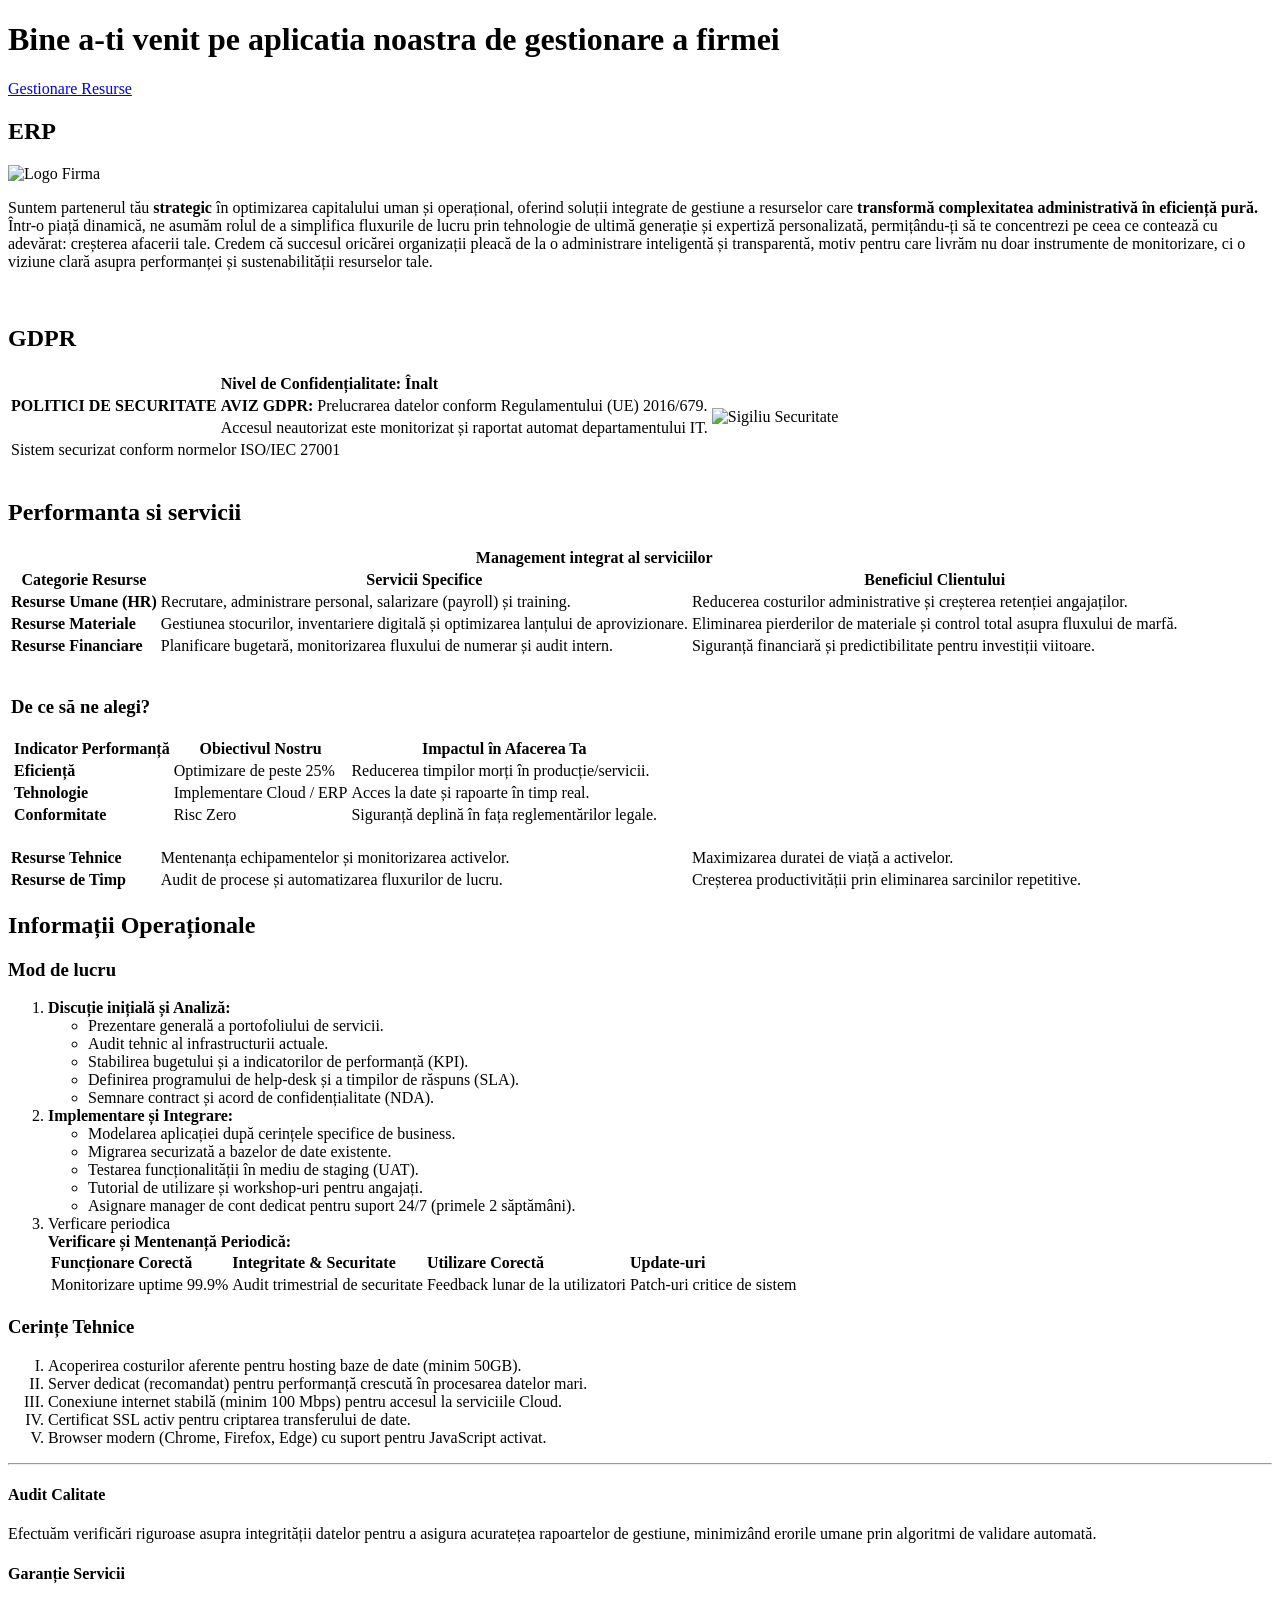
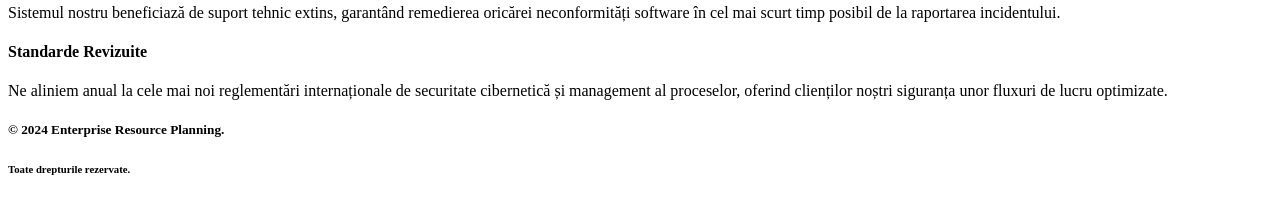
==== html5/index.html @ 4bfd5068 "tema lab 1" ====
<!doctype html>
<html lang="ro">
<head>
    <meta charset="UTF-8">
    <meta content="width=device-width, initial-scale=1" name="viewport">
    <title>Enterprise Resource Planning</title>
</head>
<body>


<header><h1 title="Welcome">Bine a-ti venit pe aplicatia noastra de gestionare a firmei</h1>
    <nav>
        <a href="gestionare_resurse.html" target="_blank">Gestionare Resurse</a>
    </nav>
</header>
<main>
    <section id="main-presentation">
        <h2>ERP</h2>
    <img alt="Logo Firma" height="150" src="https://picsum.photos/200/300" width="150">
    <p>Suntem partenerul tău <b>strategic</b> în optimizarea capitalului uman
        și operațional, oferind <span>soluții</span> integrate de gestiune a
        resurselor
        care <strong>transformă complexitatea administrativă în eficiență pură.</strong>
        Într-o piață dinamică, ne asumăm rolul de a simplifica fluxurile de lucru
        prin tehnologie de ultimă generație și expertiză personalizată, permițându-ți
        să te concentrezi pe ceea ce contează cu adevărat: creșterea afacerii tale.
        Credem că succesul oricărei organizații pleacă de la o administrare inteligentă
        și transparentă, motiv pentru care livrăm nu doar instrumente de monitorizare,
        ci o viziune clară asupra performanței și sustenabilității resurselor tale.
    </p>
    </section>
    <br>
    <section id="gdpr">
        <h2>GDPR</h2>
        <table>
            <tr>
                <td rowspan="3">
                    <strong>POLITICI DE SECURITATE</strong>
                </td>
                <td colspan="2"><b>Nivel de Confidențialitate: Înalt</b></td>
            </tr>
            <tr>
                <td>
                    <strong>AVIZ GDPR:</strong> Prelucrarea datelor conform Regulamentului (UE) 2016/679.
                </td>
                <td rowspan="2">
                    <img alt="Sigiliu Securitate" height="50" src="https://picsum.photos/200/300" width="100">
                </td>
            </tr>
            <tr>
                <td>
                    Accesul neautorizat este monitorizat și raportat automat departamentului IT.
                </td>
            </tr>
            <tr>
                <td colspan="3">
                    Sistem securizat conform normelor ISO/IEC 27001
                </td>
            </tr>
        </table>
    </section>
    <br>
    <section id="performanta-si-servicii">
        <h2>Performanta si servicii</h2>
        <table title="Managementul Resurselor">
            <thead>
            <tr>
                <th colspan="3">Management integrat al serviciilor</th>
            </tr>
            <tr>
                <th>Categorie Resurse</th>
                <th>Servicii Specifice</th>
                <th>Beneficiul Clientului</th>
            </tr>
            </thead>
            <tbody>
            <tr>
                <td><b>Resurse Umane (HR)</b></td>
                <td>Recrutare, administrare personal, salarizare (payroll) și training.</td>
                <td>Reducerea costurilor administrative și creșterea retenției angajaților.</td>
            </tr>
            <tr>
                <td><b>Resurse Materiale</b></td>
                <td>Gestiunea stocurilor, inventariere digitală și optimizarea lanțului de aprovizionare.</td>
                <td>Eliminarea pierderilor de materiale și control total asupra fluxului de marfă.</td>
            </tr>
            <tr>
                <td><b>Resurse Financiare</b></td>
                <td>Planificare bugetară, monitorizarea fluxului de numerar și audit intern.</td>
                <td>Siguranță financiară și predictibilitate pentru investiții viitoare.</td>
            </tr>

            <tr>
                <td colspan="3">
                    <br>
                    <h3>De ce să ne alegi?</h3>

                    <table title="Prezentare">
                        <thead>
                        <tr>
                            <th>Indicator Performanță</th>
                            <th>Obiectivul Nostru</th>
                            <th>Impactul în Afacerea Ta</th>
                        </tr>
                        </thead>
                        <tbody>
                        <tr>
                            <td><b>Eficiență</b></td>
                            <td>Optimizare de peste 25%</td>
                            <td>Reducerea timpilor morți în producție/servicii.</td>
                        </tr>
                        <tr>
                            <td><b>Tehnologie</b></td>
                            <td>Implementare Cloud / ERP</td>
                            <td>Acces la date și rapoarte în timp real.</td>
                        </tr>
                        <tr>
                            <td><b>Conformitate</b></td>
                            <td>Risc Zero</td>
                            <td>Siguranță deplină în fața reglementărilor legale.</td>
                        </tr>
                        </tbody>
                    </table>
                    <br>
                </td>
            </tr>

            <tr>
                <td><b>Resurse Tehnice</b></td>
                <td>Mentenanța echipamentelor și monitorizarea activelor.</td>
                <td>Maximizarea duratei de viață a activelor.</td>
            </tr>
            <tr>
                <td><b>Resurse de Timp</b></td>
                <td>Audit de procese și automatizarea fluxurilor de lucru.</td>
                <td>Creșterea productivității prin eliminarea sarcinilor repetitive.</td>
            </tr>
            </tbody>
        </table>
    </section>
    <section id="info">
        <h2>Informații Operaționale</h2>
        <h3>Mod de lucru</h3>
        <ol start="1">
            <li><b>Discuție inițială și Analiză:</b> <br>
                <ul>
                    <li>Prezentare generală a portofoliului de servicii.</li>
                    <li>Audit tehnic al infrastructurii actuale.</li>
                    <li>Stabilirea bugetului și a indicatorilor de performanță (KPI).</li>
                    <li>Definirea programului de help-desk și a timpilor de răspuns (SLA).</li>
                    <li>Semnare contract și acord de confidențialitate (NDA).</li>
                </ul>
            </li>
            <li><b>Implementare și Integrare:</b> <br>
                <ul>
                    <li>Modelarea aplicației după cerințele specifice de business.</li>
                    <li>Migrarea securizată a bazelor de date existente.</li>
                    <li>Testarea funcționalității în mediu de staging (UAT).</li>
                    <li>Tutorial de utilizare și workshop-uri pentru angajați.</li>
                    <li>Asignare manager de cont dedicat pentru suport 24/7 (primele 2 săptămâni).</li>
                </ul>
            </li>
            <li>Verficare periodica <br>
                <b>Verificare și Mentenanță Periodică:</b> <br>
                <table>
                    <thead>
                    <tr>
                        <th>Funcționare Corectă</th>
                        <th>Integritate & Securitate</th>
                        <th>Utilizare Corectă</th>
                        <th>Update-uri</th>
                    </tr>
                    </thead>
                    <tbody>
                    <tr>
                        <td>Monitorizare uptime 99.9%</td>
                        <td>Audit trimestrial de securitate</td>
                        <td>Feedback lunar de la utilizatori</td>
                        <td>Patch-uri critice de sistem</td>
                    </tr>
                    </tbody>
                </table>
            </li>
        </ol>
        <h3>Cerințe Tehnice</h3>
        <ol type="I">
            <li>Acoperirea costurilor aferente pentru hosting baze de date (minim 50GB).</li>
            <li>Server dedicat (recomandat) pentru performanță crescută în procesarea datelor mari.</li>
            <li>Conexiune internet stabilă (minim 100 Mbps) pentru accesul la serviciile Cloud.</li>
            <li>Certificat SSL activ pentru criptarea transferului de date.</li>
            <li>Browser modern (Chrome, Firefox, Edge) cu suport pentru JavaScript activat.</li>
        </ol>
    </section>
</main>
<footer>
    <hr>
    <div id="audit">
        <h4>Audit Calitate</h4>
        <p>Efectuăm verificări riguroase asupra integrității datelor pentru a asigura acuratețea
            rapoartelor de gestiune, minimizând erorile umane prin algoritmi de validare automată.</p>
    </div>

    <div id="garantie">
        <h4>Garanție Servicii</h4>
        <p>Sistemul nostru beneficiază de suport tehnic extins, garantând remedierea oricărei
            neconformități software în cel mai scurt timp posibil de la raportarea incidentului.</p>
    </div>

    <div id="standarde">
        <h4>Standarde Revizuite</h4>
        <p>Ne aliniem anual la cele mai noi reglementări internaționale de securitate cibernetică și
            management al proceselor, oferind clienților noștri siguranța unor fluxuri de lucru optimizate.</p>
    </div>

    <div id="license">
        <h5>© 2024 Enterprise Resource Planning. </h5>
        <h6>Toate drepturile rezervate.</h6>
    </div>
</footer>
</body>
</html>
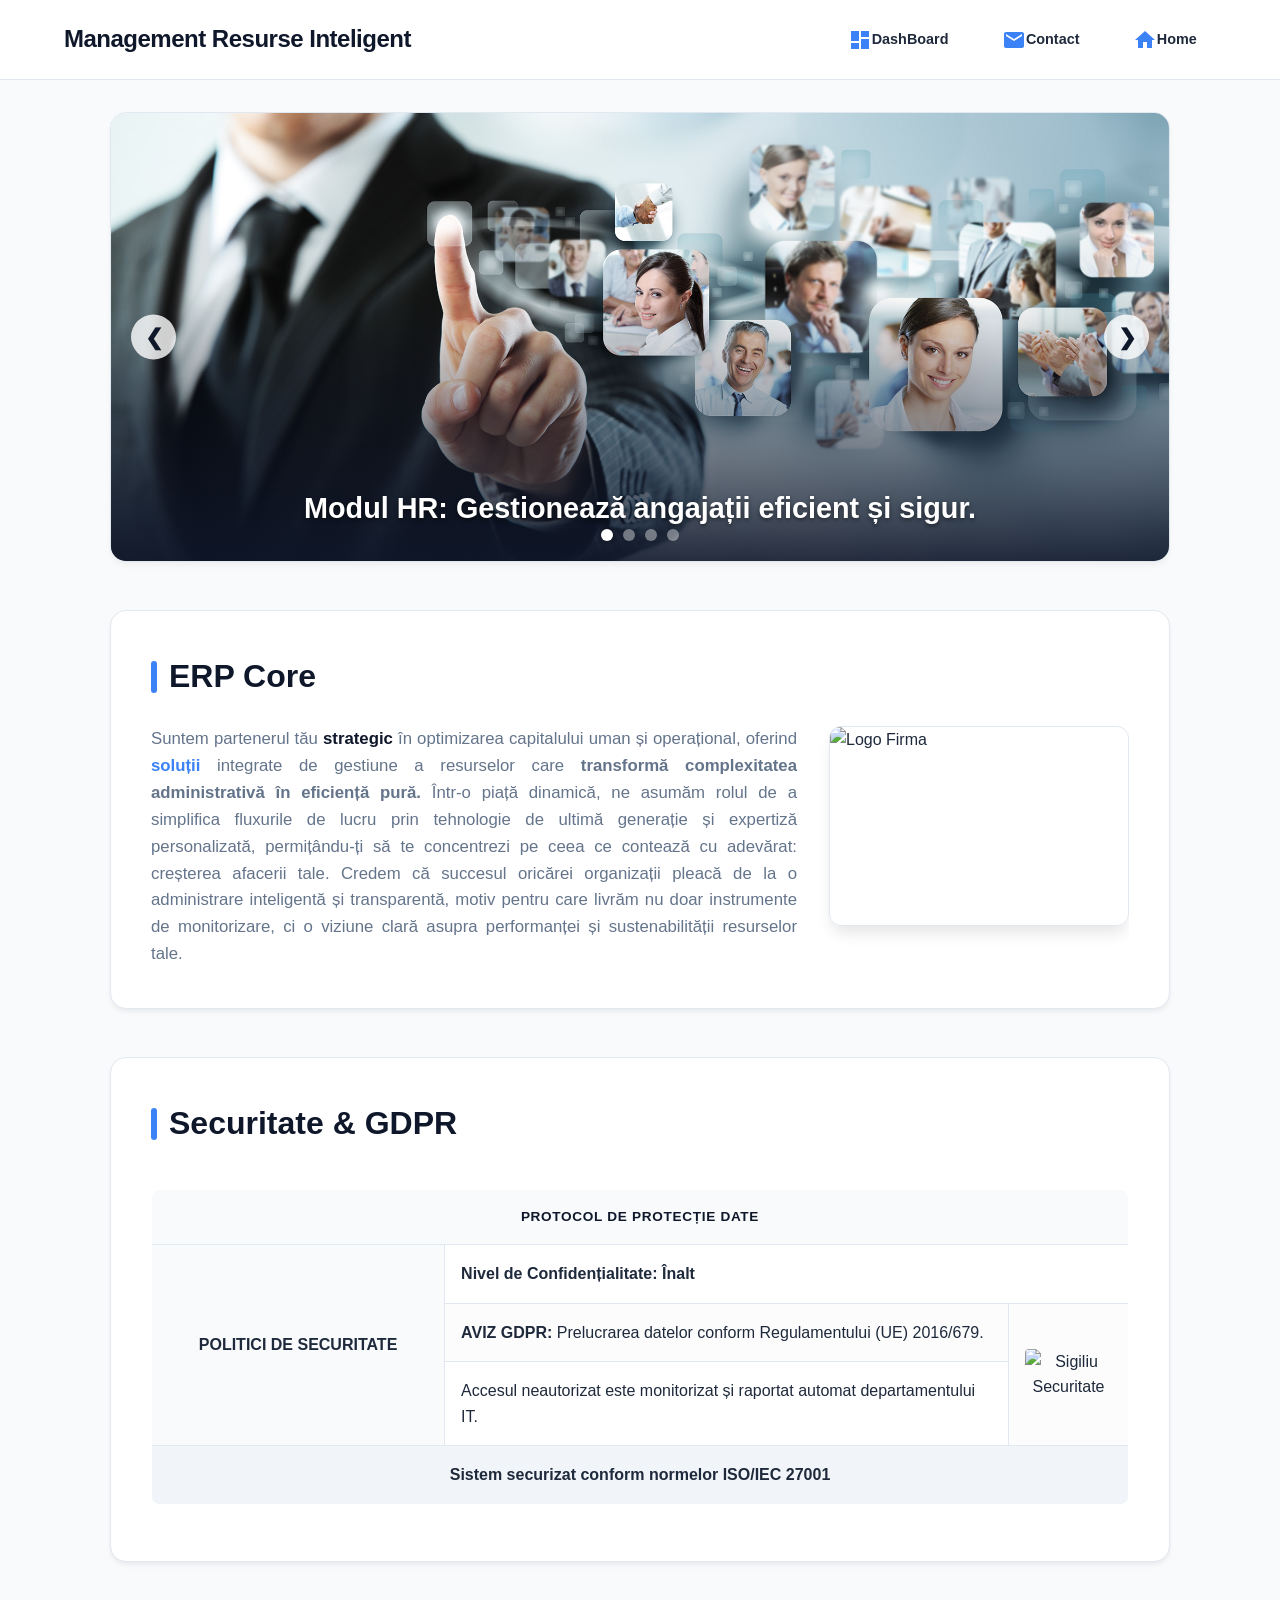
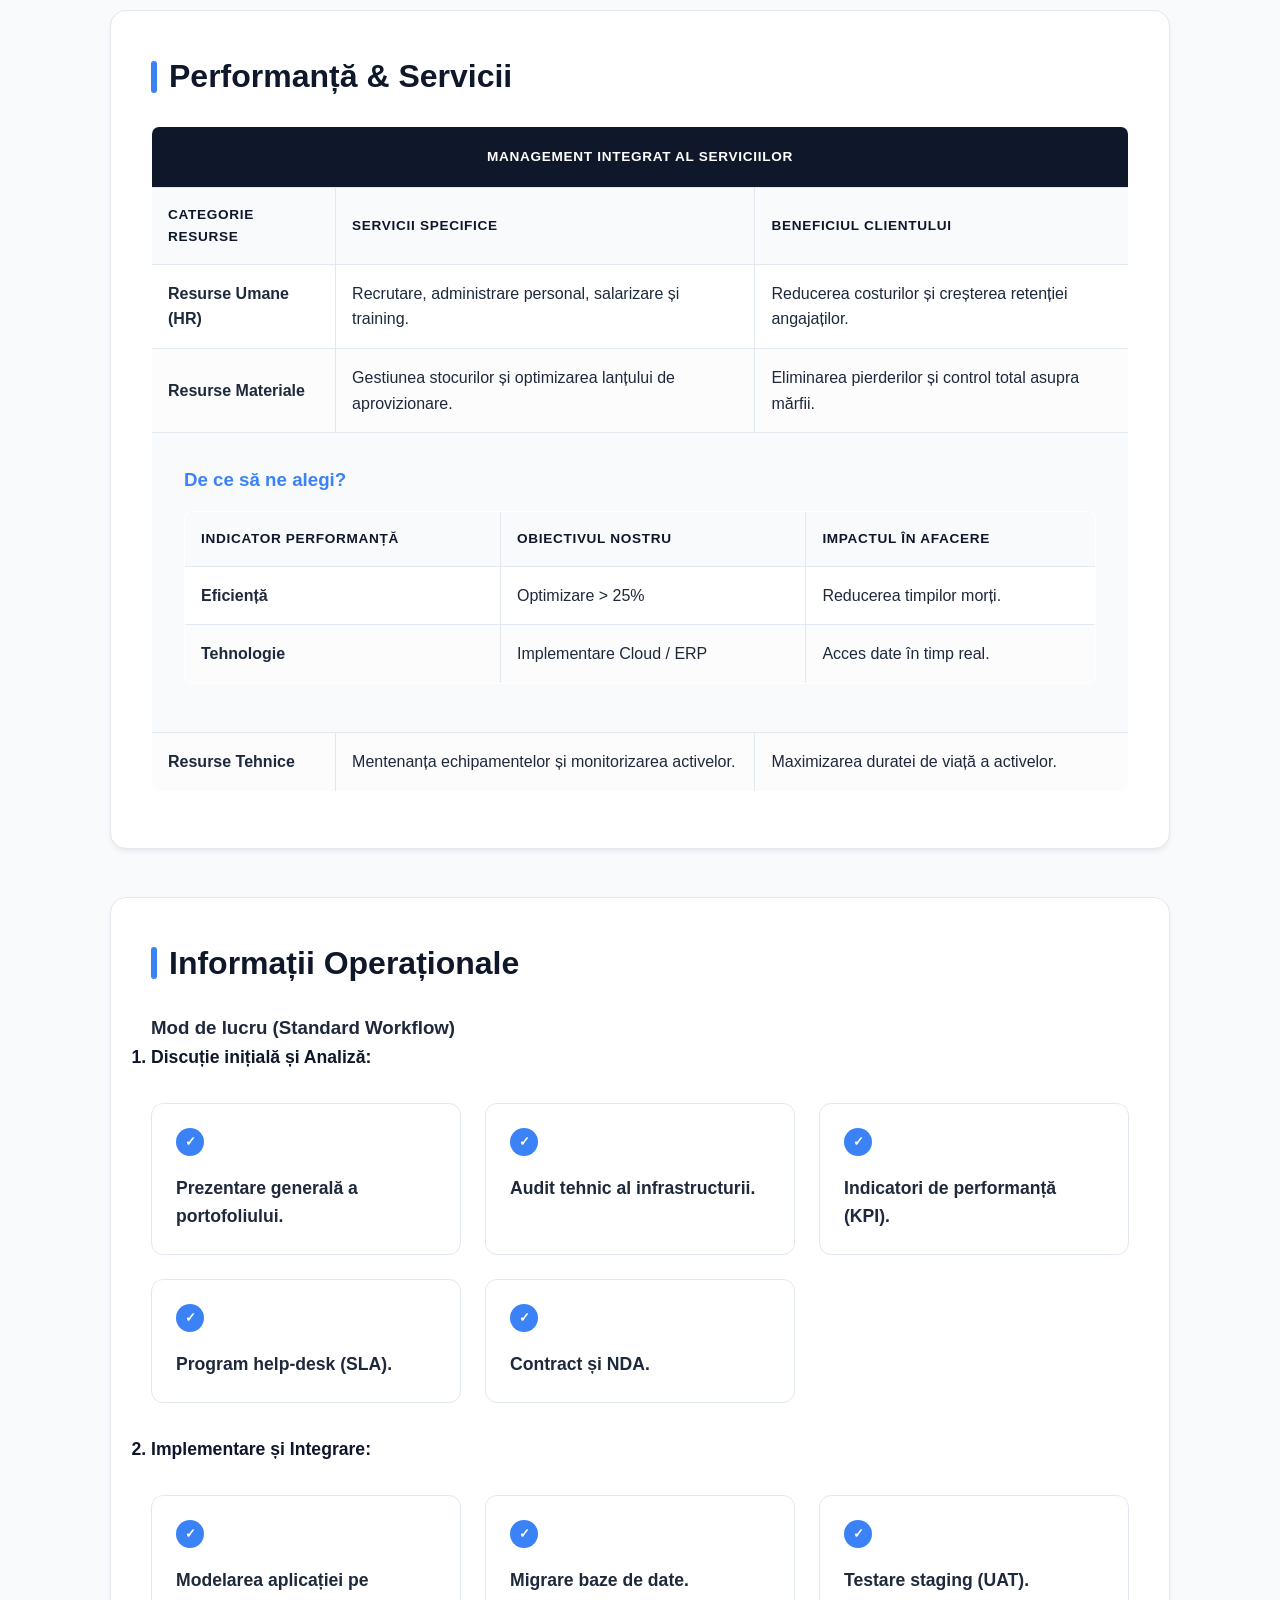
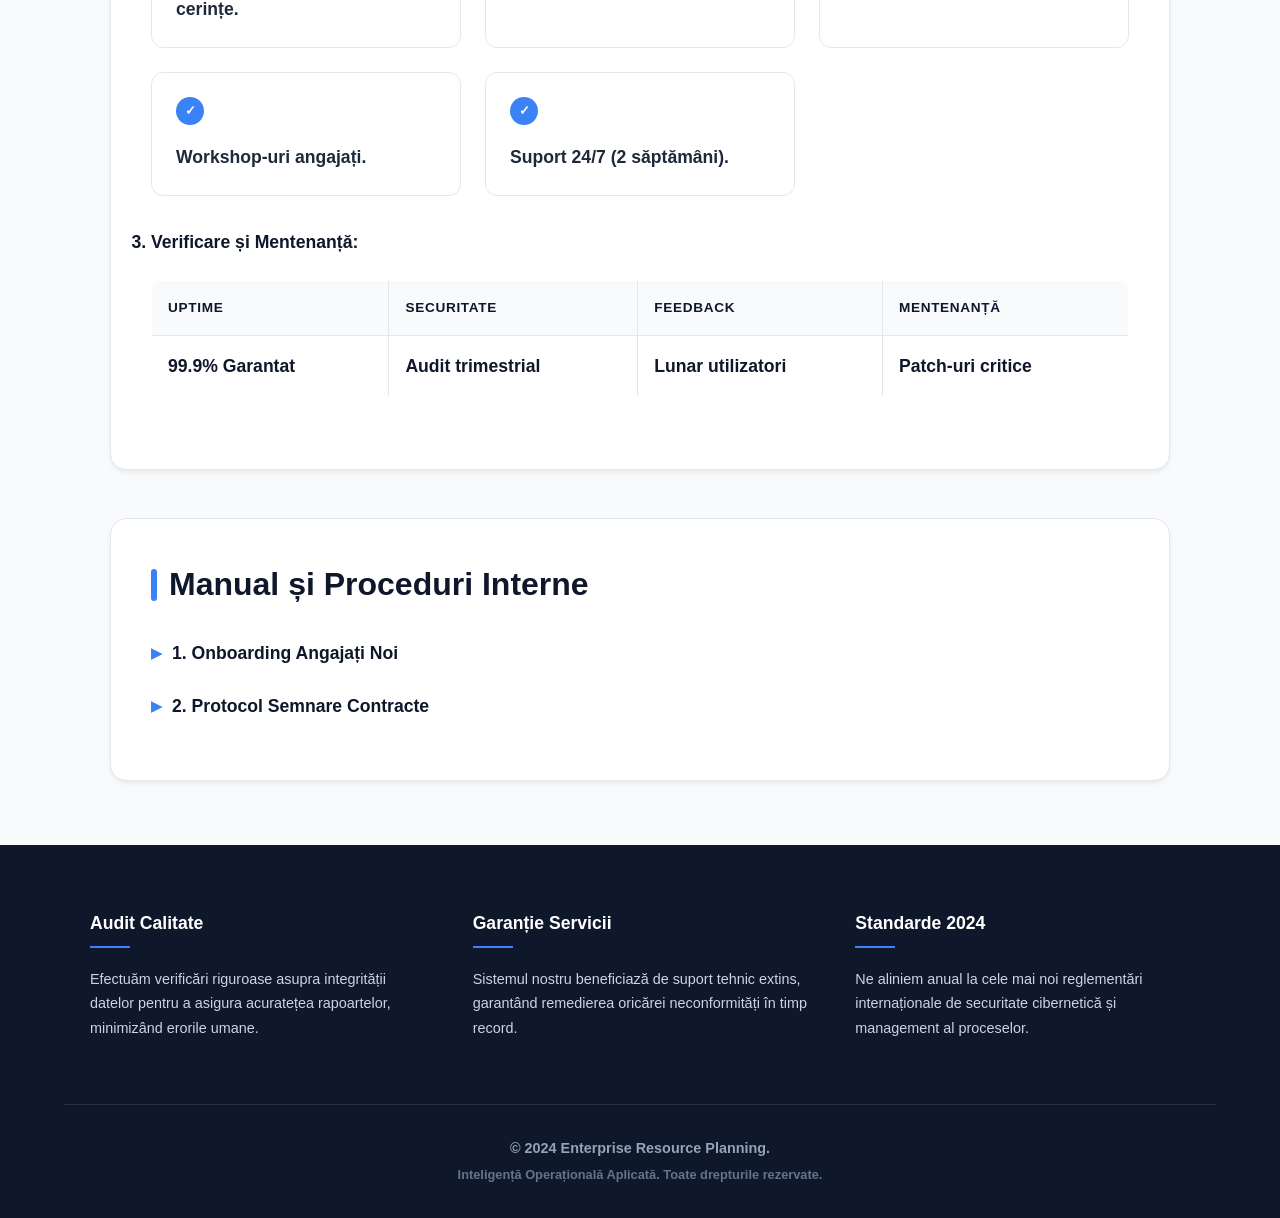
==== commit c7dc83a8: "tema lab 4" ====
--- a/html5/index.html
+++ b/html5/index.html
@@ -4,37 +4,84 @@
     <meta charset="UTF-8">
     <meta content="width=device-width, initial-scale=1" name="viewport">
     <title>Enterprise Resource Planning</title>
+    <link href="./styles/main.css" rel="stylesheet">
+    <!--        <link rel="stylesheet" href="./styles/vertical-navbar.css">-->
+    <link href="styles/responsive.css" rel="stylesheet">
+    <!--        <link rel="stylesheet" href="styles/responsive-vertical-navbar.css">-->
+    <link rel="stylesheet" href="styles/carousel.css">
 </head>
 <body>
-
-
-<header><h1 title="Welcome">Bine a-ti venit pe aplicatia noastra de gestionare a firmei</h1>
+<svg style="display: none;">
+    <symbol id="dashboard-icon" viewBox="0 0 24 24" xmlns="http://www.w3.org/2000/svg">
+        <path d="M3 13h8v-10h-8v10zm0 8h8v-6h-8v6zm10 0h8v-10h-8v10zm0-18v6h8v-6h-8z"></path>
+    </symbol>
+    <symbol id="contact-icon" viewBox="0 0 24 24" xmlns="http://www.w3.org/2000/svg">
+        <path d="M20 4H4c-1.1 0-1.99.9-1.99 2L2 18c0 1.1.9 2 2 2h16c1.1 0 2-.9 2-2V6c0-1.1-.9-2-2-2zm0 4l-8 5-8-5V6l8 5 8-5v2z"></path>
+    </symbol>
+    <symbol id="home-icon" viewBox="0 0 24 24" xmlns="http://www.w3.org/2000/svg">
+        <path d="M10 20v-6h4v6h5v-8h3L12 3 2 12h3v8z"></path>
+    </symbol>
+</svg>
+
+<header>
+    <h1>Management Resurse Inteligent</h1>
     <nav>
-        <a href="gestionare_resurse.html" target="_blank">Gestionare Resurse</a>
+        <div class="nav-item">
+            <svg fill="#3b82f6" height="24" width="24">
+                <use href="#dashboard-icon"></use>
+            </svg>
+            <a href="dashboard.html">DashBoard</a>
+        </div>
+        <div class="nav-item">
+            <svg fill="#3b82f6" height="24" width="24">
+                <use href="#contact-icon"></use>
+            </svg>
+            <a href="contact.html">Contact</a>
+        </div>
+        <div class="nav-item">
+            <svg fill="#3b82f6" height="24" width="24">
+                <use href="#home-icon"></use>
+            </svg>
+            <a href="index.html">Home</a>
+        </div>
     </nav>
 </header>
+
 <main>
+    <div class="carousel-section">
+        <div class="carousel-container" id="erpCarousel">
+            <button class="carousel-btn prev" id="carouselPrev" aria-label="Înapoi">&#10094;</button>
+            <button class="carousel-btn next" id="carouselNext" aria-label="Înainte">&#10095;</button>
+
+            <div class="carousel-indicators" id="carouselIndicators"></div>
+        </div>
+    </div>
+
     <section id="main-presentation">
-        <h2>ERP</h2>
-    <img alt="Logo Firma" height="150" src="https://picsum.photos/200/300" width="150">
-    <p>Suntem partenerul tău <b>strategic</b> în optimizarea capitalului uman
-        și operațional, oferind <span>soluții</span> integrate de gestiune a
-        resurselor
-        care <strong>transformă complexitatea administrativă în eficiență pură.</strong>
-        Într-o piață dinamică, ne asumăm rolul de a simplifica fluxurile de lucru
-        prin tehnologie de ultimă generație și expertiză personalizată, permițându-ți
-        să te concentrezi pe ceea ce contează cu adevărat: creșterea afacerii tale.
-        Credem că succesul oricărei organizații pleacă de la o administrare inteligentă
-        și transparentă, motiv pentru care livrăm nu doar instrumente de monitorizare,
-        ci o viziune clară asupra performanței și sustenabilității resurselor tale.
-    </p>
-    </section>
-    <br>
+        <h2>ERP Core</h2>
+        <div class="presentation-container">
+            <img alt="Logo Firma" class="floated" height="200" src="https://picsum.photos/400/300" width="300">
+            <p>Suntem partenerul tău <b>strategic</b> în optimizarea capitalului uman și operațional, oferind <span>soluții</span>
+                integrate de gestiune a resurselor care <strong>transformă complexitatea administrativă în eficiență
+                    pură.</strong> Într-o piață dinamică, ne asumăm rolul de a simplifica fluxurile de lucru prin
+                tehnologie de ultimă generație și expertiză personalizată, permițându-ți să te concentrezi pe ceea ce
+                contează cu adevărat: creșterea afacerii tale. Credem că succesul oricărei organizații pleacă de la o
+                administrare inteligentă și transparentă, motiv pentru care livrăm nu doar instrumente de monitorizare,
+                ci o viziune clară asupra performanței și sustenabilității resurselor tale.</p>
+        </div>
+    </section>
+
     <section id="gdpr">
-        <h2>GDPR</h2>
-        <table>
-            <tr>
-                <td rowspan="3">
+        <h2>Securitate & GDPR</h2>
+        <div class="table-responsive"><table >
+            <thead>
+            <tr>
+                <th class="text-center" colspan="3">Protocol de Protecție Date</th>
+            </tr>
+            </thead>
+            <tbody>
+            <tr>
+                <td class="security-meta" rowspan="3">
                     <strong>POLITICI DE SECURITATE</strong>
                 </td>
                 <td colspan="2"><b>Nivel de Confidențialitate: Înalt</b></td>
@@ -43,29 +90,30 @@
                 <td>
                     <strong>AVIZ GDPR:</strong> Prelucrarea datelor conform Regulamentului (UE) 2016/679.
                 </td>
-                <td rowspan="2">
-                    <img alt="Sigiliu Securitate" height="50" src="https://picsum.photos/200/300" width="100">
-                </td>
-            </tr>
-            <tr>
-                <td>
-                    Accesul neautorizat este monitorizat și raportat automat departamentului IT.
-                </td>
-            </tr>
-            <tr>
-                <td colspan="3">
+                <td class="seal-cell" rowspan="2">
+                    <img alt="Sigiliu Securitate" class="seal-img" height="60" src="https://picsum.photos/120/80"
+                         width="100">
+                </td>
+            </tr>
+            <tr>
+                <td>Accesul neautorizat este monitorizat și raportat automat departamentului IT.</td>
+            </tr>
+            <tr>
+                <td class="security-note" colspan="3">
                     Sistem securizat conform normelor ISO/IEC 27001
                 </td>
             </tr>
-        </table>
-    </section>
-    <br>
+            </tbody>
+        </table></div>
+
+    </section>
+
     <section id="performanta-si-servicii">
-        <h2>Performanta si servicii</h2>
-        <table title="Managementul Resurselor">
+        <h2>Performanță & Servicii</h2>
+        <table>
             <thead>
             <tr>
-                <th colspan="3">Management integrat al serviciilor</th>
+                <th class="service-banner" colspan="3">Management integrat al serviciilor</th>
             </tr>
             <tr>
                 <th>Categorie Resurse</th>
@@ -76,146 +124,151 @@
             <tbody>
             <tr>
                 <td><b>Resurse Umane (HR)</b></td>
-                <td>Recrutare, administrare personal, salarizare (payroll) și training.</td>
-                <td>Reducerea costurilor administrative și creșterea retenției angajaților.</td>
+                <td>Recrutare, administrare personal, salarizare și training.</td>
+                <td>Reducerea costurilor și creșterea retenției angajaților.</td>
             </tr>
             <tr>
                 <td><b>Resurse Materiale</b></td>
-                <td>Gestiunea stocurilor, inventariere digitală și optimizarea lanțului de aprovizionare.</td>
-                <td>Eliminarea pierderilor de materiale și control total asupra fluxului de marfă.</td>
-            </tr>
-            <tr>
-                <td><b>Resurse Financiare</b></td>
-                <td>Planificare bugetară, monitorizarea fluxului de numerar și audit intern.</td>
-                <td>Siguranță financiară și predictibilitate pentru investiții viitoare.</td>
-            </tr>
-
-            <tr>
-                <td colspan="3">
-                    <br>
-                    <h3>De ce să ne alegi?</h3>
-
-                    <table title="Prezentare">
+                <td>Gestiunea stocurilor și optimizarea lanțului de aprovizionare.</td>
+                <td>Eliminarea pierderilor și control total asupra mărfii.</td>
+            </tr>
+            <tr>
+                <td class="benefits-wrapper" colspan="3">
+                    <h3 class="accent-title">De ce să ne alegi?</h3>
+                    <table class="bg-white">
                         <thead>
                         <tr>
                             <th>Indicator Performanță</th>
                             <th>Obiectivul Nostru</th>
-                            <th>Impactul în Afacerea Ta</th>
+                            <th>Impactul în Afacere</th>
                         </tr>
                         </thead>
                         <tbody>
                         <tr>
                             <td><b>Eficiență</b></td>
-                            <td>Optimizare de peste 25%</td>
-                            <td>Reducerea timpilor morți în producție/servicii.</td>
+                            <td>Optimizare > 25%</td>
+                            <td>Reducerea timpilor morți.</td>
                         </tr>
                         <tr>
                             <td><b>Tehnologie</b></td>
                             <td>Implementare Cloud / ERP</td>
-                            <td>Acces la date și rapoarte în timp real.</td>
-                        </tr>
-                        <tr>
-                            <td><b>Conformitate</b></td>
-                            <td>Risc Zero</td>
-                            <td>Siguranță deplină în fața reglementărilor legale.</td>
+                            <td>Acces date în timp real.</td>
                         </tr>
                         </tbody>
                     </table>
-                    <br>
-                </td>
-            </tr>
-
+                </td>
+            </tr>
             <tr>
                 <td><b>Resurse Tehnice</b></td>
                 <td>Mentenanța echipamentelor și monitorizarea activelor.</td>
                 <td>Maximizarea duratei de viață a activelor.</td>
             </tr>
-            <tr>
-                <td><b>Resurse de Timp</b></td>
-                <td>Audit de procese și automatizarea fluxurilor de lucru.</td>
-                <td>Creșterea productivității prin eliminarea sarcinilor repetitive.</td>
-            </tr>
             </tbody>
         </table>
     </section>
+
     <section id="info">
         <h2>Informații Operaționale</h2>
-        <h3>Mod de lucru</h3>
-        <ol start="1">
-            <li><b>Discuție inițială și Analiză:</b> <br>
-                <ul>
-                    <li>Prezentare generală a portofoliului de servicii.</li>
-                    <li>Audit tehnic al infrastructurii actuale.</li>
-                    <li>Stabilirea bugetului și a indicatorilor de performanță (KPI).</li>
-                    <li>Definirea programului de help-desk și a timpilor de răspuns (SLA).</li>
-                    <li>Semnare contract și acord de confidențialitate (NDA).</li>
-                </ul>
-            </li>
-            <li><b>Implementare și Integrare:</b> <br>
-                <ul>
-                    <li>Modelarea aplicației după cerințele specifice de business.</li>
-                    <li>Migrarea securizată a bazelor de date existente.</li>
-                    <li>Testarea funcționalității în mediu de staging (UAT).</li>
-                    <li>Tutorial de utilizare și workshop-uri pentru angajați.</li>
-                    <li>Asignare manager de cont dedicat pentru suport 24/7 (primele 2 săptămâni).</li>
-                </ul>
-            </li>
-            <li>Verficare periodica <br>
-                <b>Verificare și Mentenanță Periodică:</b> <br>
+        <h3>Mod de lucru (Standard Workflow)</h3>
+        <ol class="info-list">
+            <li>
+                <b>Discuție inițială și Analiză:</b>
+                <ul class="card-list">
+                    <li>Prezentare generală a portofoliului.</li>
+                    <li>Audit tehnic al infrastructurii.</li>
+                    <li>Indicatori de performanță (KPI).</li>
+                    <li>Program help-desk (SLA).</li>
+                    <li>Contract și NDA.</li>
+                </ul>
+            </li>
+            <li>
+                <b>Implementare și Integrare:</b>
+                <ul class="card-list">
+                    <li>Modelarea aplicației pe cerințe.</li>
+                    <li>Migrare baze de date.</li>
+                    <li>Testare staging (UAT).</li>
+                    <li>Workshop-uri angajați.</li>
+                    <li>Suport 24/7 (2 săptămâni).</li>
+                </ul>
+            </li>
+            <li>
+                <b>Verificare și Mentenanță:</b>
                 <table>
                     <thead>
                     <tr>
-                        <th>Funcționare Corectă</th>
-                        <th>Integritate & Securitate</th>
-                        <th>Utilizare Corectă</th>
-                        <th>Update-uri</th>
+                        <th>Uptime</th>
+                        <th>Securitate</th>
+                        <th>Feedback</th>
+                        <th>Mentenanță</th>
                     </tr>
                     </thead>
                     <tbody>
                     <tr>
-                        <td>Monitorizare uptime 99.9%</td>
-                        <td>Audit trimestrial de securitate</td>
-                        <td>Feedback lunar de la utilizatori</td>
-                        <td>Patch-uri critice de sistem</td>
+                        <td>99.9% Garantat</td>
+                        <td>Audit trimestrial</td>
+                        <td>Lunar utilizatori</td>
+                        <td>Patch-uri critice</td>
                     </tr>
                     </tbody>
                 </table>
             </li>
         </ol>
-        <h3>Cerințe Tehnice</h3>
-        <ol type="I">
-            <li>Acoperirea costurilor aferente pentru hosting baze de date (minim 50GB).</li>
-            <li>Server dedicat (recomandat) pentru performanță crescută în procesarea datelor mari.</li>
-            <li>Conexiune internet stabilă (minim 100 Mbps) pentru accesul la serviciile Cloud.</li>
-            <li>Certificat SSL activ pentru criptarea transferului de date.</li>
-            <li>Browser modern (Chrome, Firefox, Edge) cu suport pentru JavaScript activat.</li>
-        </ol>
-    </section>
+    </section>
+
+    <section id="proceduri">
+        <h2>Manual și Proceduri Interne</h2>
+        <ul >
+            <li>
+                <span class="caret">1. Onboarding Angajați Noi</span>
+                <ul class="nested">
+                    <li>1.1. Configurare Conturi de rețea</li>
+                    <li>1.2. Traseul documentelor HR</li>
+                    <li>
+                        <span class="caret">1.3. Echipamente</span>
+                        <ul class="nested">
+                            <li>1.3.1 Livrabil: Laptop Dell Latitude</li>
+                            <li>1.3.2 Livrabil: Accesori periferice</li>
+                        </ul>
+                    </li>
+                </ul>
+            </li>
+            <li >
+                <span class="caret">2. Protocol Semnare Contracte</span>
+                <ul class="nested">
+                    <li>2.1. Auditare Date Client</li>
+                    <li>2.2. Aprobare Nivel 1 (Management)</li>
+                    <li>2.3. Trimitere catre Arhiva Generala</li>
+                </ul>
+            </li>
+        </ul>
+    </section>
+
 </main>
+
 <footer>
-    <hr>
-    <div id="audit">
-        <h4>Audit Calitate</h4>
-        <p>Efectuăm verificări riguroase asupra integrității datelor pentru a asigura acuratețea
-            rapoartelor de gestiune, minimizând erorile umane prin algoritmi de validare automată.</p>
+    <div class="container">
+        <div id="audit">
+            <h4>Audit Calitate</h4>
+            <p>Efectuăm verificări riguroase asupra integrității datelor pentru a asigura acuratețea rapoartelor,
+                minimizând erorile umane.</p>
+        </div>
+        <div id="garantie">
+            <h4>Garanție Servicii</h4>
+            <p>Sistemul nostru beneficiază de suport tehnic extins, garantând remedierea oricărei neconformități în timp
+                record.</p>
+        </div>
+        <div id="standarde">
+            <h4>Standarde 2024</h4>
+            <p>Ne aliniem anual la cele mai noi reglementări internaționale de securitate cibernetică și management al
+                proceselor.</p>
+        </div>
     </div>
-
-    <div id="garantie">
-        <h4>Garanție Servicii</h4>
-        <p>Sistemul nostru beneficiază de suport tehnic extins, garantând remedierea oricărei
-            neconformități software în cel mai scurt timp posibil de la raportarea incidentului.</p>
-    </div>
-
-    <div id="standarde">
-        <h4>Standarde Revizuite</h4>
-        <p>Ne aliniem anual la cele mai noi reglementări internaționale de securitate cibernetică și
-            management al proceselor, oferind clienților noștri siguranța unor fluxuri de lucru optimizate.</p>
-    </div>
-
     <div id="license">
-        <h5>© 2024 Enterprise Resource Planning. </h5>
-        <h6>Toate drepturile rezervate.</h6>
+        <h5>© 2024 Enterprise Resource Planning.</h5>
+        <h6>Inteligență Operațională Aplicată. Toate drepturile rezervate.</h6>
     </div>
 </footer>
+
+<script src="scripts/home.js"></script>
 </body>
 </html>
--- a/html5/styles/main.css
+++ b/html5/styles/main.css
@@ -0,0 +1,383 @@
+:root {
+    --primary: #0f172a;
+    --accent: #3b82f6;
+    --accent-hover: #2563eb;
+    --success: #10b981;
+    --bg: #f8fafc;
+    --card-bg: #ffffff;
+    --text-main: #1e293b;
+    --text-muted: #64748b;
+    --border: #e2e8f0;
+    --header-height: 80px;
+    --box-shadow1: #0000000d;
+    --box-shadow2: #00000008;
+}
+
+* {
+    margin: 0;
+    padding: 0;
+    box-sizing: border-box;
+}
+
+body {
+    font-family: 'Inter', -apple-system, BlinkMacSystemFont, "Segoe UI", Roboto, sans-serif;
+    line-height: 1.6;
+    color: var(--text-main);
+    background-color: var(--bg);
+}
+
+header {
+    display: flex;
+    justify-content: space-between;
+    align-items: center;
+    padding: 0 5%;
+    height: var(--header-height);
+    background: var(--card-bg);
+    border-bottom: 1px solid var(--border);
+    position: sticky;
+    top: 0;
+    z-index: 1000;
+}
+
+header h1 {
+    font-size: 1.5rem;
+    font-weight: 800;
+    color: var(--primary);
+    letter-spacing: -0.5px;
+}
+
+nav {
+    display: flex;
+    gap: 15px;
+}
+
+.nav-item {
+    display: flex;
+    justify-content: center;
+    align-items: center;
+    border-radius: 8px;
+    transition: all 0.2s ease;
+    background-color: transparent;
+    padding: 0.6rem 1.2rem;
+
+}
+
+.nav-item a {
+    text-decoration: none;
+    color: var(--text-main);
+    font-weight: 600;
+    font-size: 0.9rem;
+
+}
+
+.nav-item:hover {
+    background-color: #f1f5f9;
+    color: var(--accent);
+}
+
+.nav-item:hover a {
+    font-weight: bold;
+}
+
+.nav-item:hover svg{
+    stroke: #000000;
+    fill: none;
+}
+
+main {
+    max-width: 1100px;
+    margin: 2rem auto;
+    padding: 0 20px;
+}
+
+section {
+    background-color: var(--card-bg);
+    margin-bottom: 3rem;
+    padding: 2.5rem;
+    border-radius: 16px;
+    border: 1px solid var(--border);
+    box-shadow: 0 4px 6px -1px var(--box-shadow1), 0 2px 4px -1px var(--box-shadow2);
+}
+
+
+
+h2 {
+    font-size: 2rem;
+    margin-bottom: 1.5rem;
+    color: var(--primary);
+    display: flex;
+    align-items: center;
+    gap: 12px;
+}
+
+h2::before {
+    content: "";
+    width: 6px;
+    height: 32px;
+    background: var(--accent);
+    border-radius: 4px;
+    display: inline-block;
+}
+
+.presentation-container {
+    display: block;
+    overflow: hidden;
+}
+
+.floated {
+    float: right;
+    margin-left: 2rem;
+    margin-bottom: 1.5rem;
+    border-radius: 12px;
+    border: 1px solid var(--border);
+    box-shadow: 0 10px 15px -3px rgba(0,0,0,0.1);
+}
+
+.presentation-container p {
+    text-align: justify;
+    color: var(--text-muted);
+    font-size: 1.05rem;
+}
+
+.presentation-container b { color: var(--primary); }
+.presentation-container span { color: var(--accent); font-weight: 600; }
+
+table {
+    width: 100%;
+    border-collapse: collapse;
+    margin: 1rem 0;
+    border-radius: 8px;
+    overflow: hidden;
+    border: 1px solid var(--border);
+}
+
+th, td {
+    padding: 1rem;
+    border: 1px solid var(--border);
+    text-align: left;
+}
+
+th {
+    background-color: #f8fafc;
+    color: var(--primary);
+    font-weight: 700;
+    font-size: 0.85rem;
+    text-transform: uppercase;
+    letter-spacing: 0.05em;
+}
+
+tr:nth-child(even) { background-color: #fcfcfc; }
+
+.text-center { text-align: center; }
+.v-middle { vertical-align: middle; }
+.bg-faint { background-color: #f8fafc; }
+.bg-note { background-color: #f1f5f9; }
+.fw-600 { font-weight: 600; }
+
+.security-meta {
+    width: 30%;
+    background: #f8fafc;
+    text-align: center;
+    vertical-align: middle;
+}
+
+.seal-cell {
+    width: 120px;
+    text-align: center;
+}
+
+.seal-img {
+    border-radius: 4px;
+}
+
+.security-note {
+    text-align: center;
+    background: #f1f5f9;
+    font-weight: 600;
+}
+
+.service-banner {
+    background: var(--primary);
+    color: white;
+    text-align: center;
+    padding: 1.2rem;
+}
+
+.benefits-wrapper {
+    padding: 2rem;
+    background: #f8fafc;
+}
+
+.accent-title {
+    margin-bottom: 1rem;
+    color: var(--accent);
+}
+
+.bg-white {
+    background: white;
+}
+
+.copyright-text {
+    font-size: 0.8rem;
+    opacity: 0.5;
+}
+
+.card-list {
+    display: grid;
+    grid-template-columns: repeat(auto-fit, minmax(280px, 1fr));
+    gap: 1.5rem;
+    list-style: none;
+    margin-top: 1.5rem;
+}
+
+.card-list li {
+    border-radius: 12px;
+    padding: 1.5rem;
+    background-color: #fff;
+    border: 1px solid var(--border);
+    color: var(--text-main);
+    transition: all 0.3s ease;
+    position: relative;
+    display: flex;
+    flex-direction: column;
+    gap: 10px;
+}
+
+.card-list li:hover {
+    transform: translateY(-5px);
+    box-shadow: 0 10px 15px -3px rgba(0, 0, 0, 0.1);
+    border-color: var(--accent);
+}
+
+.card-list li::before {
+    content: "✓";
+    display: flex;
+    align-items: center;
+    justify-content: center;
+    width: 28px;
+    height: 28px;
+    background: var(--accent);
+    color: white;
+    border-radius: 50%;
+    font-size: 0.8rem;
+    margin-bottom: 0.5rem;
+}
+
+.info-list > li {
+    margin-bottom: 2rem;
+    font-weight: 700;
+    color: var(--primary);
+    font-size: 1.1rem;
+}
+
+.info-list li b {
+    display: inline-block;
+    margin-bottom: 0.5rem;
+}
+
+footer {
+    background-color: var(--primary);
+    color: #cbd5e1;
+    padding: 4rem 5% 2rem;
+    margin-top: 4rem;
+}
+
+footer .container {
+    display: grid;
+    grid-template-columns: repeat(auto-fit, minmax(250px, 1fr));
+    gap: 3rem;
+    max-width: 1100px;
+    margin: 0 auto;
+}
+
+footer h4 {
+    color: #fff;
+    margin-bottom: 1.2rem;
+    font-size: 1.1rem;
+    position: relative;
+}
+
+footer h4::after {
+    content: "";
+    display: block;
+    width: 40px;
+    height: 2px;
+    background: var(--accent);
+    margin-top: 8px;
+}
+
+footer p {
+    font-size: 0.9rem;
+    line-height: 1.7;
+}
+
+#license {
+    text-align: center;
+    margin-top: 4rem;
+    padding-top: 2rem;
+    border-top: 1px solid rgba(255,255,255,0.1);
+}
+
+#license h5 { font-size: 0.9rem; color: #94a3b8; }
+#license h6 { font-size: 0.8rem; color: #64748b; margin-top: 5px; }
+
+ul.nested {
+    display: none;
+    margin-left: 25px;
+    padding-left: 15px;
+    list-style-type: circle;
+    margin-top: 10px;
+}
+
+ul.nested li {
+    margin-bottom: 5px;
+    font-weight: 500;
+    color: var(--text-muted);
+}
+
+ul.nested.active {
+    display: block;
+    animation: fadeDown 0.3s ease;
+}
+
+@keyframes fadeDown {
+    from { opacity: 0; transform: translateY(-10px); }
+    to { opacity: 1; transform: translateY(0); }
+}
+
+.caret {
+    cursor: pointer;
+    user-select: none;
+    font-weight: 700;
+    color: var(--primary);
+    display: inline-flex;
+    align-items: center;
+    font-size: 1.1rem;
+    padding: 5px 0;
+    transition: color 0.2s ease;
+}
+
+.caret:hover {
+    color: var(--accent);
+}
+
+.caret::before {
+    content: "\25B6";
+    color: var(--accent);
+    display: inline-block;
+    margin-right: 10px;
+    font-size: 0.9rem;
+    transition: transform 0.3s ease;
+}
+.caret-down::before {
+    transform: rotate(90deg);
+}
+
+#proceduri ul {
+    list-style-type: none;
+    padding-left: 0;
+}
+
+#proceduri > ul > li {
+    margin-bottom: 15px;
+}
--- a/html5/styles/vertical-navbar.css
+++ b/html5/styles/vertical-navbar.css
@@ -0,0 +1,17 @@
+header {
+    flex-direction: column;
+    align-items: start;
+    justify-content: space-between;
+    padding: 0;
+}
+
+
+
+nav {
+    position: absolute;
+    top: 100%;
+    width: 250px;
+    flex-direction: column;
+    border: 1px solid red;
+    background-color: var(--card-bg);
+}
--- a/html5/styles/responsive.css
+++ b/html5/styles/responsive.css
@@ -0,0 +1,27 @@
+@media (max-width: 1100px){
+    header { flex-direction: column; height: auto; margin-top: 1rem; }
+    nav {  flex-wrap: wrap; justify-content: center; }
+}
+
+
+@media (max-width: 768px) {
+    header { flex-direction: column; height: auto;  margin-top: 1rem;}
+    nav {  flex-wrap: wrap; justify-content: center; }
+    .floated { float: none; width: 100%; margin: 0 0 1rem 0; height: auto; }
+    section { padding: 1.5rem; }
+    .card-list { grid-template-columns: 1fr; }
+    .container { flex-direction: column; }
+}
+
+@media (max-width: 400px){
+
+    header {
+        padding: 10px;
+        margin: 10px 0;
+    }
+
+}
+
+.table-responsive{
+    overflow-x: auto ;
+}
--- a/html5/styles/responsive-vertical-navbar.css
+++ b/html5/styles/responsive-vertical-navbar.css
@@ -0,0 +1,41 @@
+@media (max-width: 1100px){
+    header {
+        flex-direction: column;
+        height: auto;
+        padding: 1rem;
+    }
+    nav {
+        margin-top: 1rem;
+        flex-wrap: wrap;
+        justify-content: center;
+        position: static;
+    }
+
+}
+
+
+@media (max-width: 768px) {
+    header { flex-direction: column; height: auto; padding: 1rem; }
+    nav {
+        margin-top: 1rem;
+        flex-wrap: wrap;
+        justify-content: center;
+        position: static;
+        flex-direction: row;
+    }
+    .floated { float: none; width: 100%; margin: 0 0 1rem 0; height: auto; }
+    section { padding: 1.5rem; }
+    .card-list { grid-template-columns: 1fr; }
+    .container { flex-direction: column; }
+}
+
+@media (max-width: 400px){
+
+    header {
+        padding: 10px;
+        margin: 10px 0;
+    }
+    section {
+        display: inline-block;
+    }
+}
--- a/html5/styles/carousel.css
+++ b/html5/styles/carousel.css
@@ -0,0 +1,116 @@
+.carousel-section {
+    margin-bottom: 3rem;
+}
+
+.carousel-container {
+    position: relative;
+    overflow: hidden;
+    border-radius: 16px;
+    height: 450px;
+    box-shadow: 0 4px 6px -1px var(--box-shadow1);
+    border: 1px solid var(--border);
+    background-color: var(--card-bg);
+}
+
+.carousel-slide {
+    position: absolute;
+    top: 0;
+    left: 0;
+    width: 100%;
+    height: 100%;
+    opacity: 0;
+    transition: opacity 0.8s ease-in-out;
+    display: flex;
+    align-items: flex-end;
+    justify-content: center;
+    background-size: cover;
+    background-position: center;
+    text-decoration: none;
+    z-index: 1;
+}
+
+.carousel-slide.active {
+    opacity: 1;
+    z-index: 2;
+}
+
+.carousel-slide::after {
+    content: '';
+    position: absolute;
+    bottom: 0;
+    left: 0;
+    right: 0;
+    height: 60%;
+    background: linear-gradient(to top, rgba(15,23,42,0.9) 0%, rgba(15,23,42,0) 100%);
+    z-index: 3;
+}
+
+.carousel-text {
+    position: relative;
+    z-index: 4;
+    color: white;
+    font-size: 1.8rem;
+    font-weight: 700;
+    padding: 30px;
+    text-align: center;
+    width: 100%;
+    text-shadow: 0 2px 4px rgba(0,0,0,0.5);
+}
+
+.carousel-btn {
+    position: absolute;
+    top: 50%;
+    transform: translateY(-50%);
+    background-color: rgba(255, 255, 255, 0.8);
+    color: var(--primary);
+    border: none;
+    width: 45px;
+    height: 45px;
+    border-radius: 50%;
+    font-size: 1.4rem;
+    font-weight: bold;
+    cursor: pointer;
+    z-index: 10;
+    display: flex;
+    align-items: center;
+    justify-content: center;
+    transition: all 0.3s ease;
+}
+
+.carousel-btn:hover {
+    background-color: white;
+    transform: translateY(-50%) scale(1.1);
+    color: var(--accent);
+}
+
+.carousel-btn.prev { left: 20px; }
+.carousel-btn.next { right: 20px; }
+
+.carousel-indicators {
+    position: absolute;
+    bottom: 20px;
+    left: 50%;
+    transform: translateX(-50%);
+    display: flex;
+    gap: 10px;
+    z-index: 10;
+}
+
+.indicator {
+    width: 12px;
+    height: 12px;
+    border-radius: 50%;
+    background-color: rgba(255, 255, 255, 0.4);
+    cursor: pointer;
+    transition: background-color 0.3s;
+}
+
+.indicator.active {
+    background-color: white;
+    box-shadow: 0 0 4px rgba(0,0,0,0.5);
+}
+
+@media (max-width: 768px) {
+    .carousel-container { height: 300px; }
+    .carousel-text { font-size: 1.3rem; padding: 20px; }
+}
